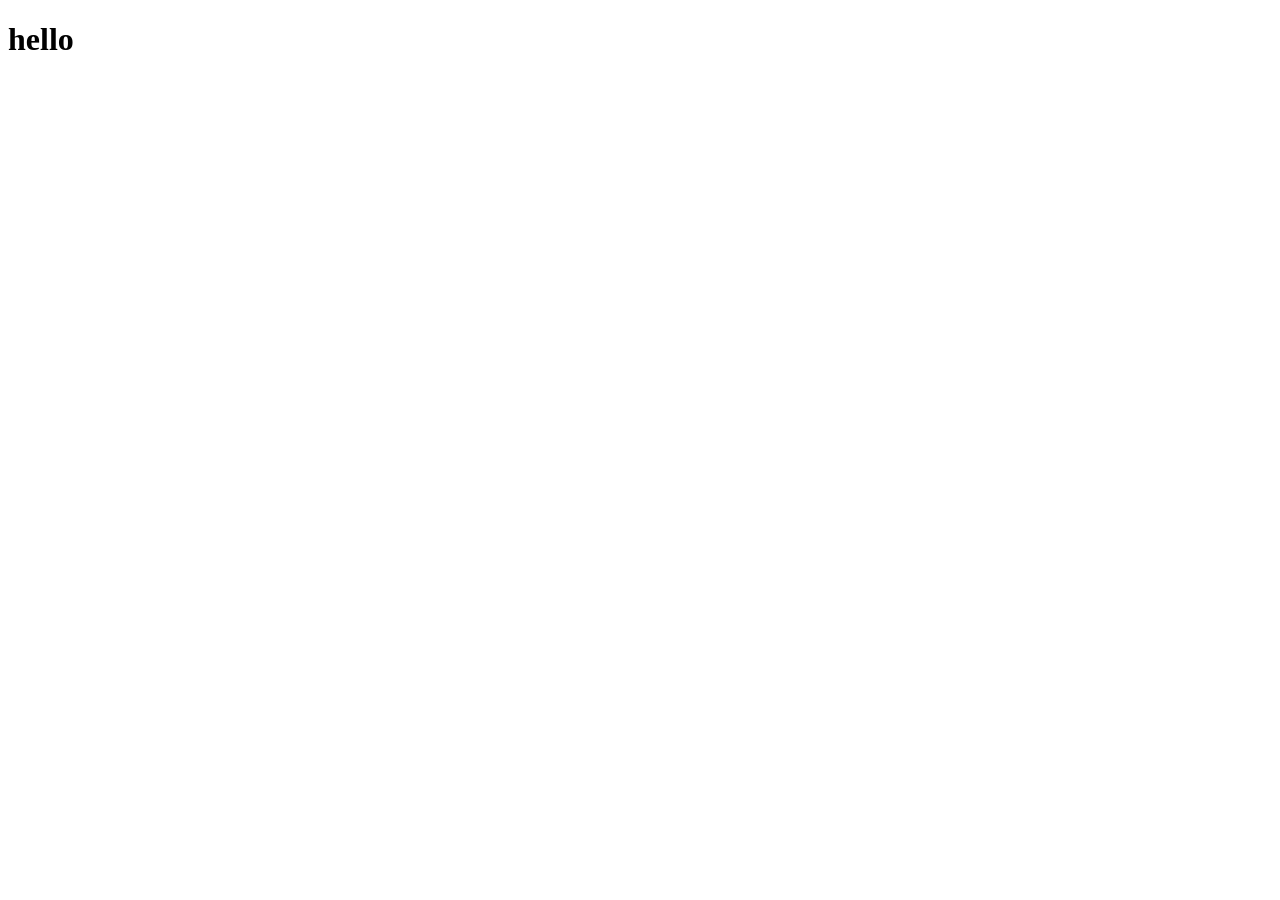
==== index.html @ 579da35a "v1" ====
<!DOCTYPE html>
<html lang="en">
<head>
	<meta charset="UTF-8">
	<meta name="viewport" content="width=device-width, initial-scale=1.0">
	<title>Document</title>
</head>
<body>
	<h1>hello</h1>
</body>
</html>
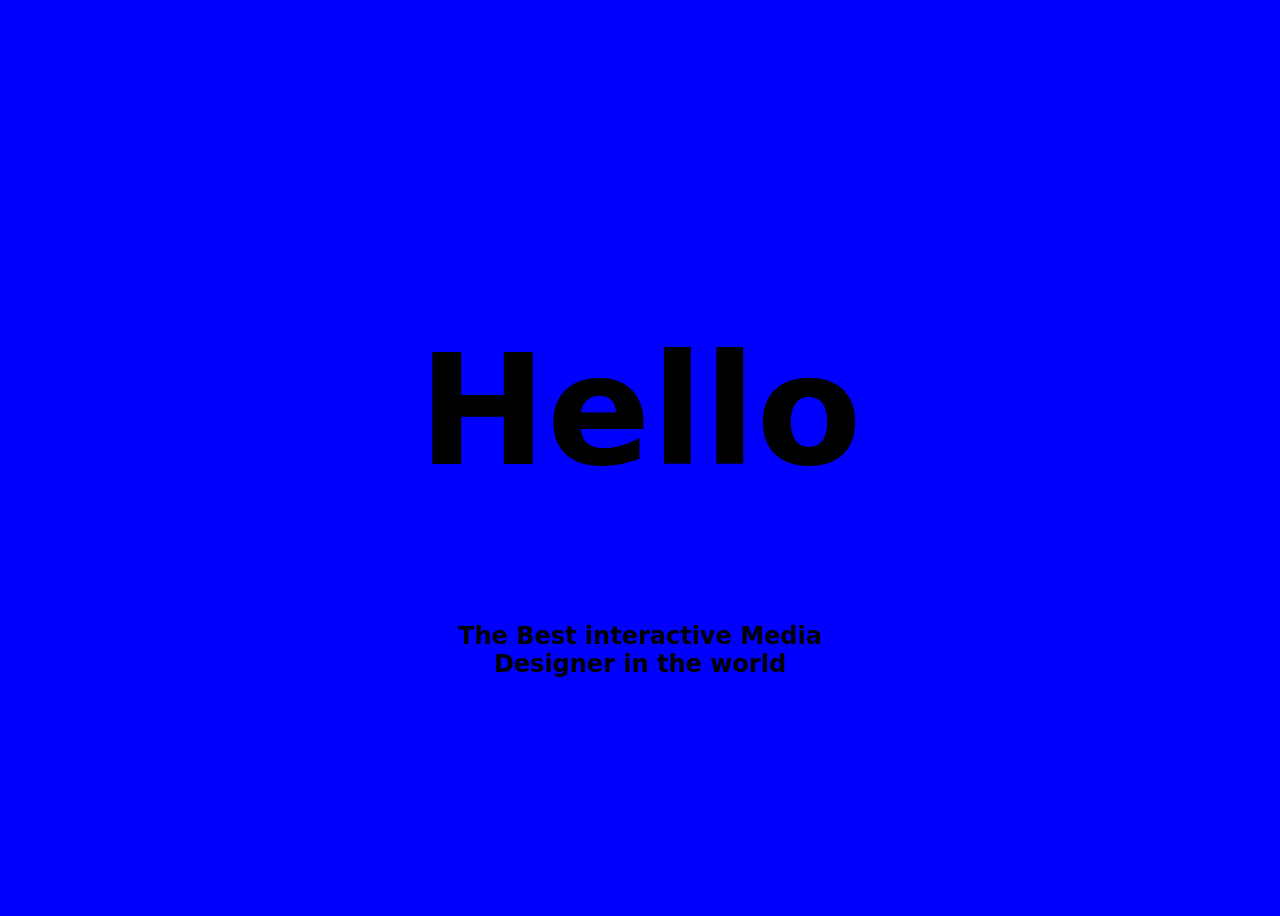
==== commit c99e4005: "v2" ====
--- a/index.html
+++ b/index.html
@@ -4,8 +4,10 @@
 	<meta charset="UTF-8">
 	<meta name="viewport" content="width=device-width, initial-scale=1.0">
 	<title>Document</title>
+	<link rel="stylesheet" href="style.css">
 </head>
 <body>
-	<h1>hello</h1>
+	<h1>Hello</h1>
+	<h2>The Best interactive Media Designer in the world</h2>
 </body>
 </html>
--- a/style.css
+++ b/style.css
@@ -0,0 +1,19 @@
+body{
+	font-family:system-ui, -apple-system, BlinkMacSystemFont, 'Segoe UI', Roboto, Oxygen, Ubuntu, Cantarell, 'Open Sans', 'Helvetica Neue', sans-serif;
+
+	min-height: 100vh;
+	display:flex;
+	justify-content: center;
+	align-items: center;
+	flex-direction: column;
+
+h1{
+	font-size: 12vw;
+}
+h2{
+	text-align: center;
+	max-width: 25ch;
+}
+
+	background-color: blue;
+}
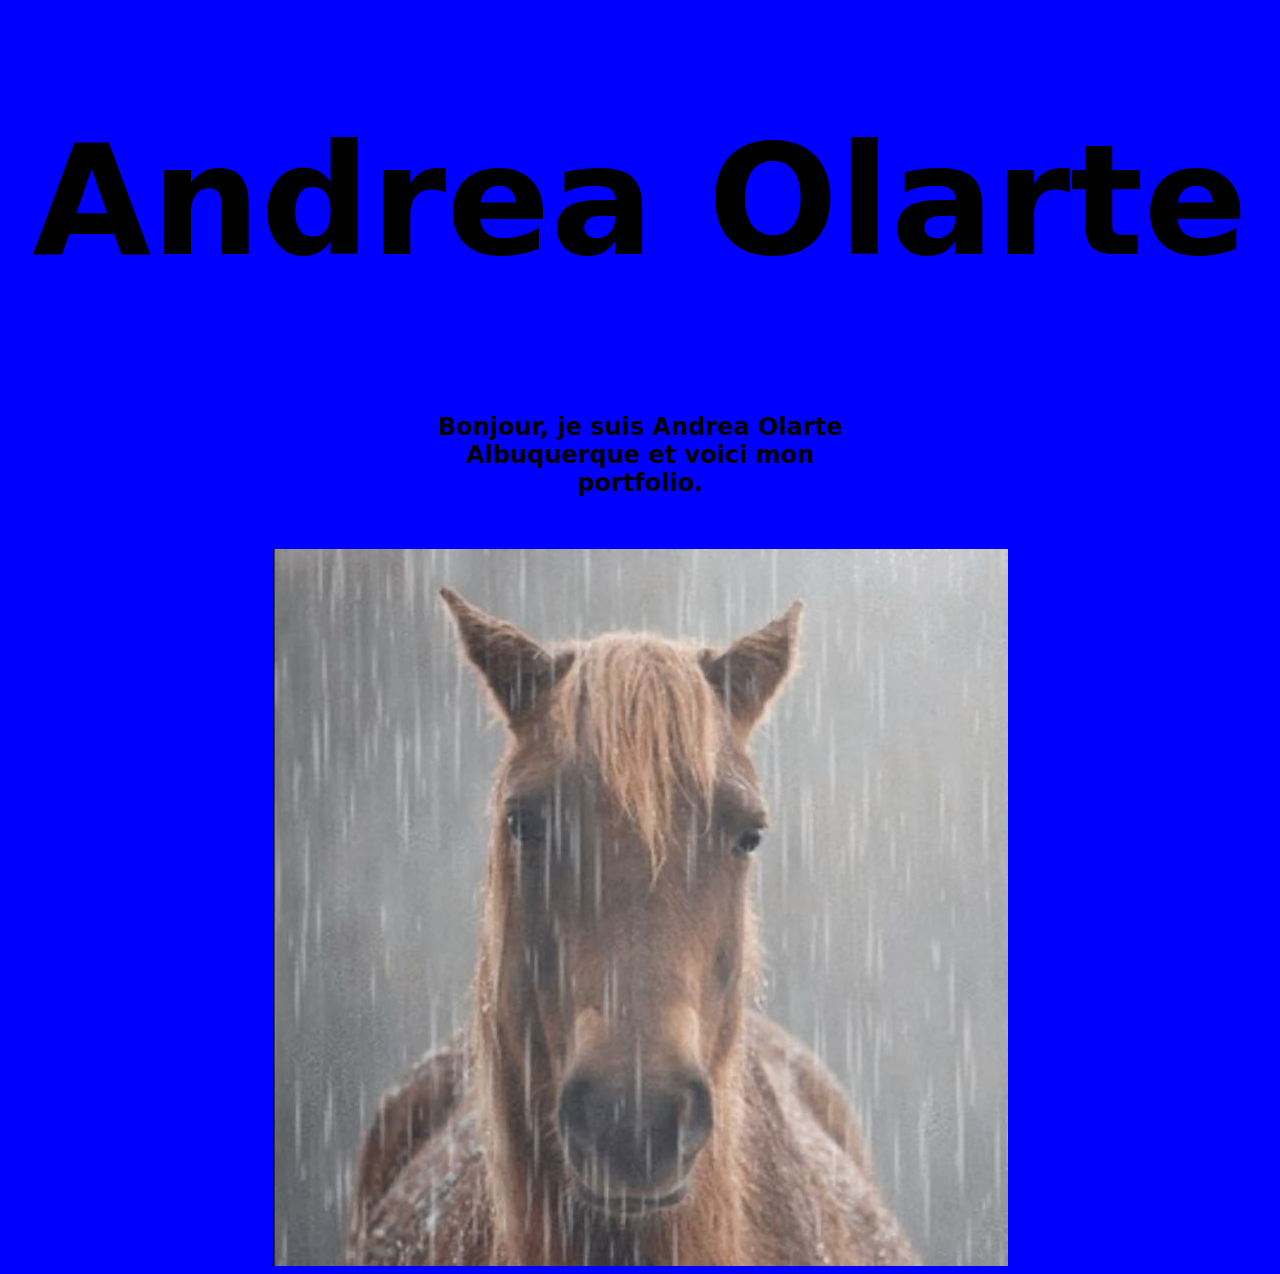
==== commit 2c29af8e: "imp" ====
--- a/index.html
+++ b/index.html
@@ -7,7 +7,12 @@
 	<link rel="stylesheet" href="style.css">
 </head>
 <body>
-	<h1>Hello</h1>
-	<h2>The Best interactive Media Designer in the world</h2>
+	<h1> Andrea Olarte</h1>
+	<h2>Bonjour, je suis Andrea Olarte Albuquerque et voici mon portfolio. </h2>
+
+	<p>
+
+	</p>
+	<img src="probably a really sad horse.jpg" alt="">
 </body>
 </html>
--- a/style.css
+++ b/style.css
@@ -1,9 +1,11 @@
+@import url('https://fonts.googleapis.com/css2?family=Fira+Code:wght@300..700&family=Jacquarda+Bastarda+9&family=Public+Sans:ital,wght@0,100..900;1,100..900&display=swap');
+
 body{
 	font-family:system-ui, -apple-system, BlinkMacSystemFont, 'Segoe UI', Roboto, Oxygen, Ubuntu, Cantarell, 'Open Sans', 'Helvetica Neue', sans-serif;
 
 	min-height: 100vh;
 	display:flex;
-	justify-content: center;
+	
 	align-items: center;
 	flex-direction: column;
 
@@ -15,5 +17,6 @@
 	max-width: 25ch;
 }
 
+
 	background-color: blue;
 }
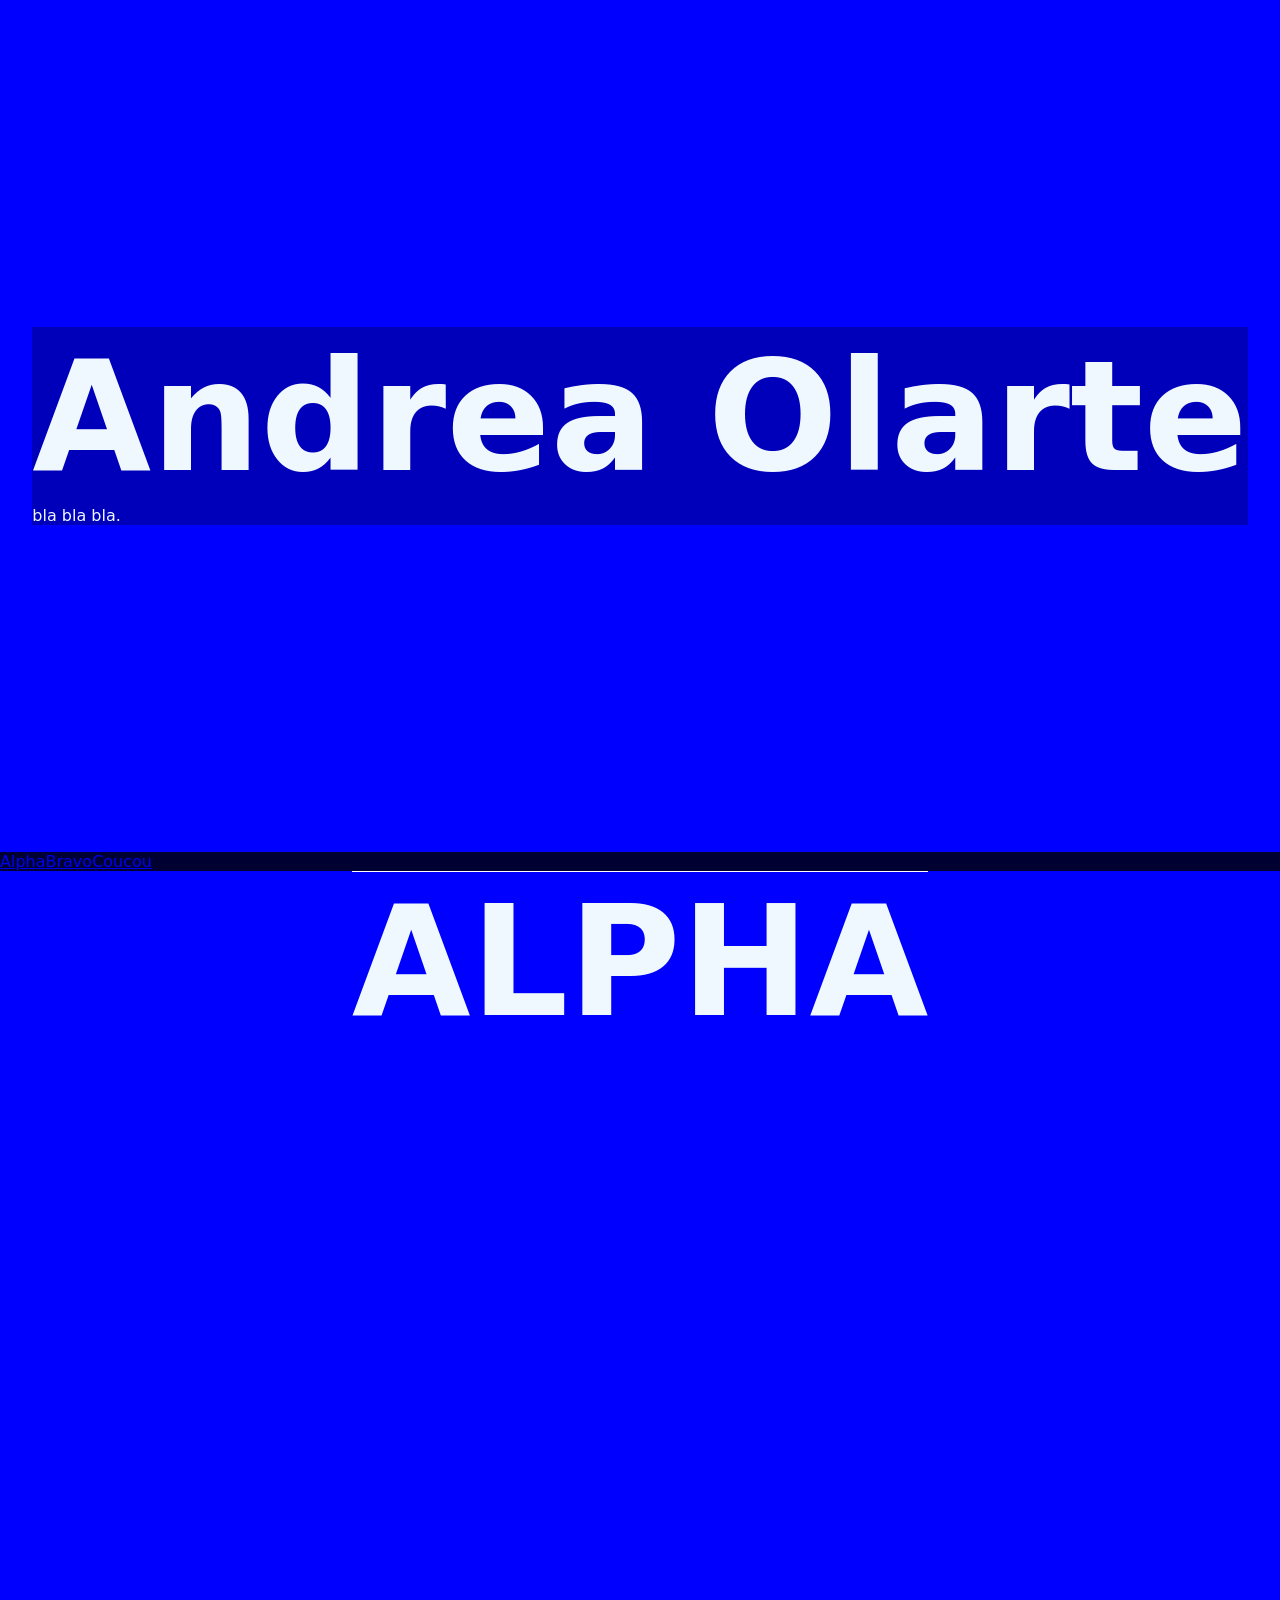
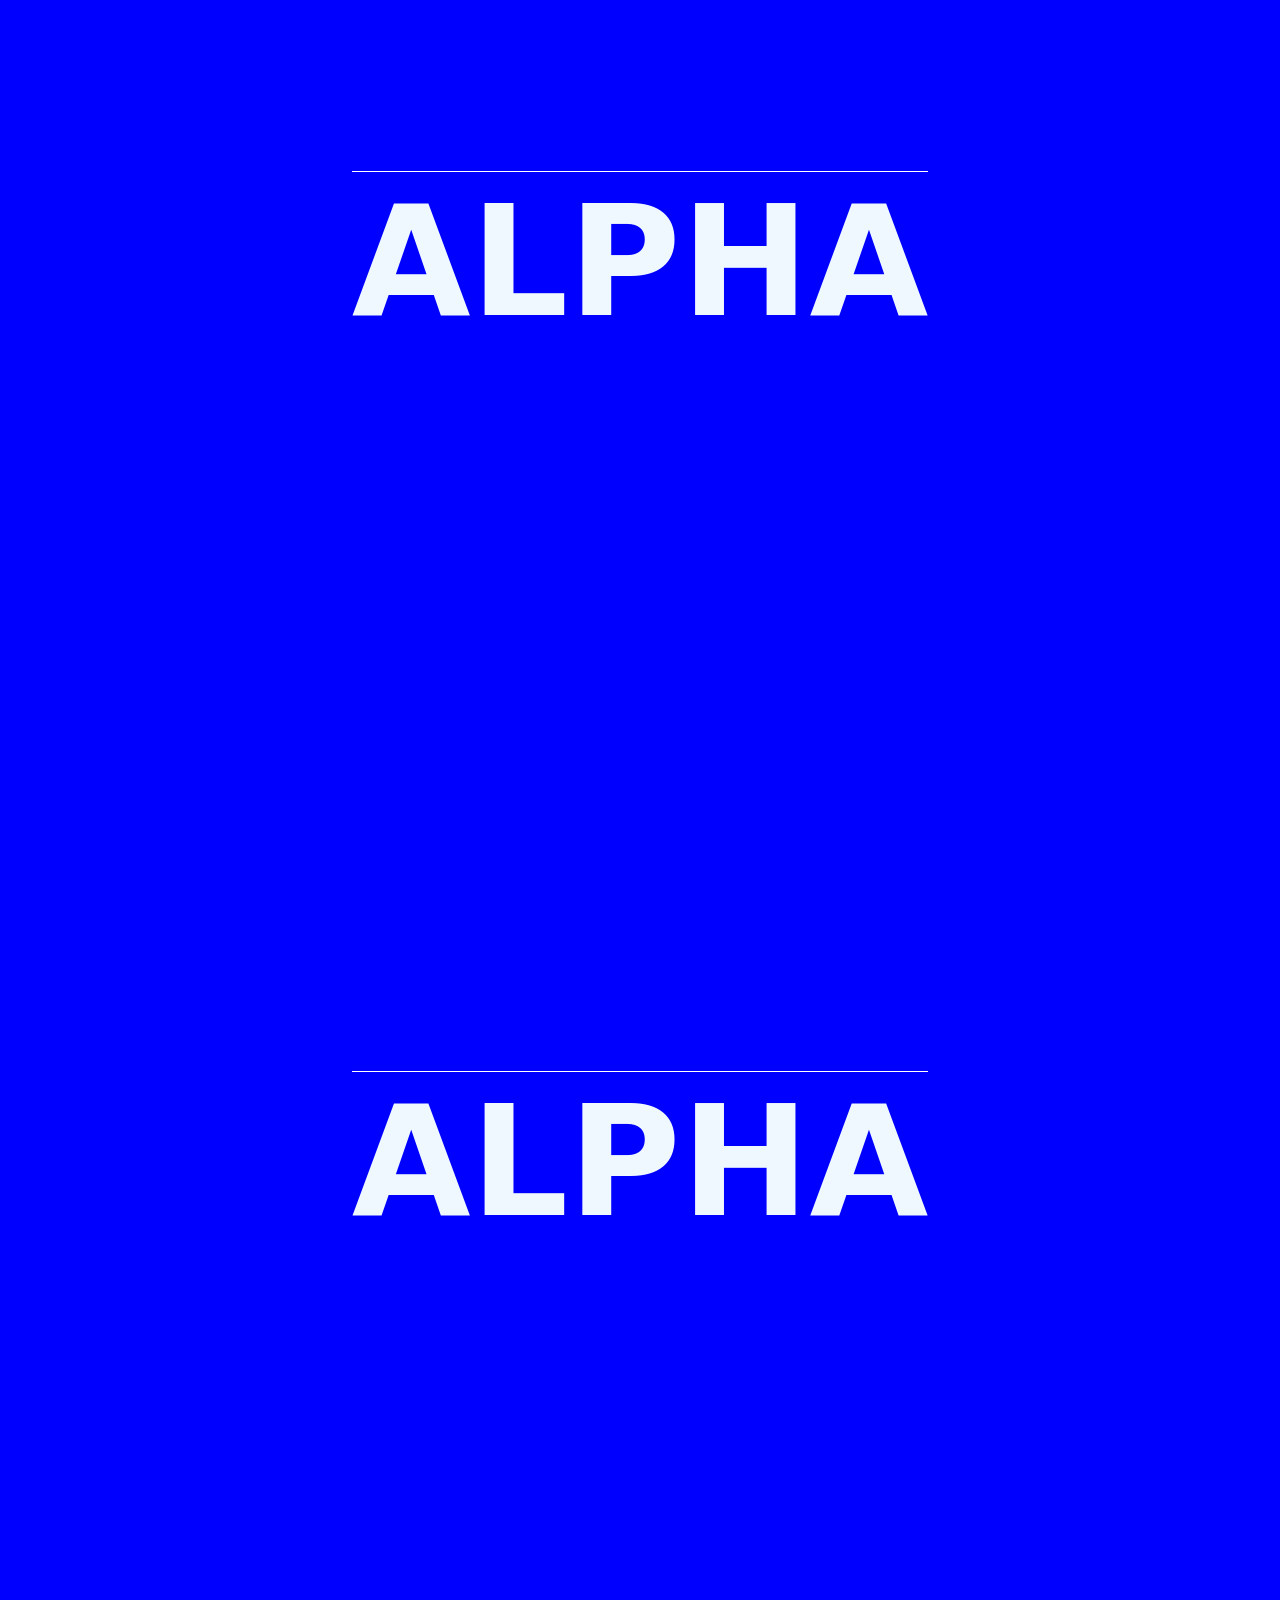
==== commit cf027f0b: "v1" ====
--- a/index.html
+++ b/index.html
@@ -7,12 +7,42 @@
 	<link rel="stylesheet" href="style.css">
 </head>
 <body>
-	<h1> Andrea Olarte</h1>
-	<h2>Bonjour, je suis Andrea Olarte Albuquerque et voici mon portfolio. </h2>
+	<header>
 
-	<p>
+        <div class="hero">
 
-	</p>
-	<img src="probably a really sad horse.jpg" alt="">
+            <div class="image">
+                <!-- <img src="chaton_icon.jpg" alt=""> -->
+				 <video src=""></video>
+            </div><!-- .image -->
+
+            <div class="texte">
+				<h1> Andrea Olarte</h1>
+                <p>bla bla bla.</p>
+            </div><!-- .texte -->
+
+        </div><!-- .hero -->
+		
+	</header>
+
+	<nav>
+		<a href="#Alpha">Alpha</a>
+		<a href="#Bravo">Bravo</a>
+		<a href="#Charlie">Coucou</a>
+
+	</nav>
+
+	<main>
+		<section id="Alpha">
+			<h1>ALPHA</h1>
+		</section>
+
+		<section id="Bravo">
+			<h1>ALPHA</h1>
+		</section>
+		<section id="Charlie">
+			<h1>ALPHA</h1>
+		</section>
+	</main>
 </body>
 </html>
--- a/style.css
+++ b/style.css
@@ -1,6 +1,22 @@
+/*------------------------------*/
+/*------IMPORT------------------*/
+
+@import url("reset.css");
+@import url("utility.css");
+
+/*--------------------------------*
+/*---TYPOGRAPHIE-----------------*/
+
 @import url('https://fonts.googleapis.com/css2?family=Fira+Code:wght@300..700&family=Jacquarda+Bastarda+9&family=Public+Sans:ital,wght@0,100..900;1,100..900&display=swap');
 
+/*--------------------------------*
+/*---COLOR-----------------*/
+
 body{
+	background-color: blue;
+	color: aliceblue;
+	
+	
 	font-family:system-ui, -apple-system, BlinkMacSystemFont, 'Segoe UI', Roboto, Oxygen, Ubuntu, Cantarell, 'Open Sans', 'Helvetica Neue', sans-serif;
 
 	min-height: 100vh;
@@ -8,6 +24,7 @@
 	
 	align-items: center;
 	flex-direction: column;
+}
 
 h1{
 	font-size: 12vw;
@@ -18,5 +35,84 @@
 }
 
 
-	background-color: blue;
-}+
+/*--------------------------------*
+/*---MISE EN PAG-----------------*/
+body{
+	min-height: 100vh;
+	display: flex;
+	justify-content: center;
+	align-items: center;
+	flex-direction: column;
+
+}
+
+.hero{
+	
+	height: calc(100vh - 3rem);
+
+}
+
+header nav{
+	height: 3rem;
+}
+
+
+/* img{ display: none;} */
+
+
+
+/*--------------------------------*
+/*---MODULES-----------------*/
+
+
+
+
+section{
+	border-top: 1px solid white;
+	min-height: 100vh;
+}
+nav{
+	background-color: #003;
+
+	display: flex;
+	width: 100%;
+
+}
+nav a:hover{
+	background-color: #0006;
+}
+
+/* .hero */
+
+.hero {
+    position: relative;
+    width: 100%;
+
+    display: flex;
+    justify-content: center;
+    align-items: center;
+    flex-direction: column;
+}
+
+.hero .image,
+.hero .texte{ }
+
+.hero .image { 
+    position: absolute;
+    top:0;
+    left:0;
+    width: 100%;
+    height: 100%;
+}
+.hero .image img,
+.hero .image video {
+    width: 100%;
+    height: 100%;
+    object-fit: cover;
+}
+
+.hero .texte {
+    background-color: #0004;
+    z-index: 2;
+}
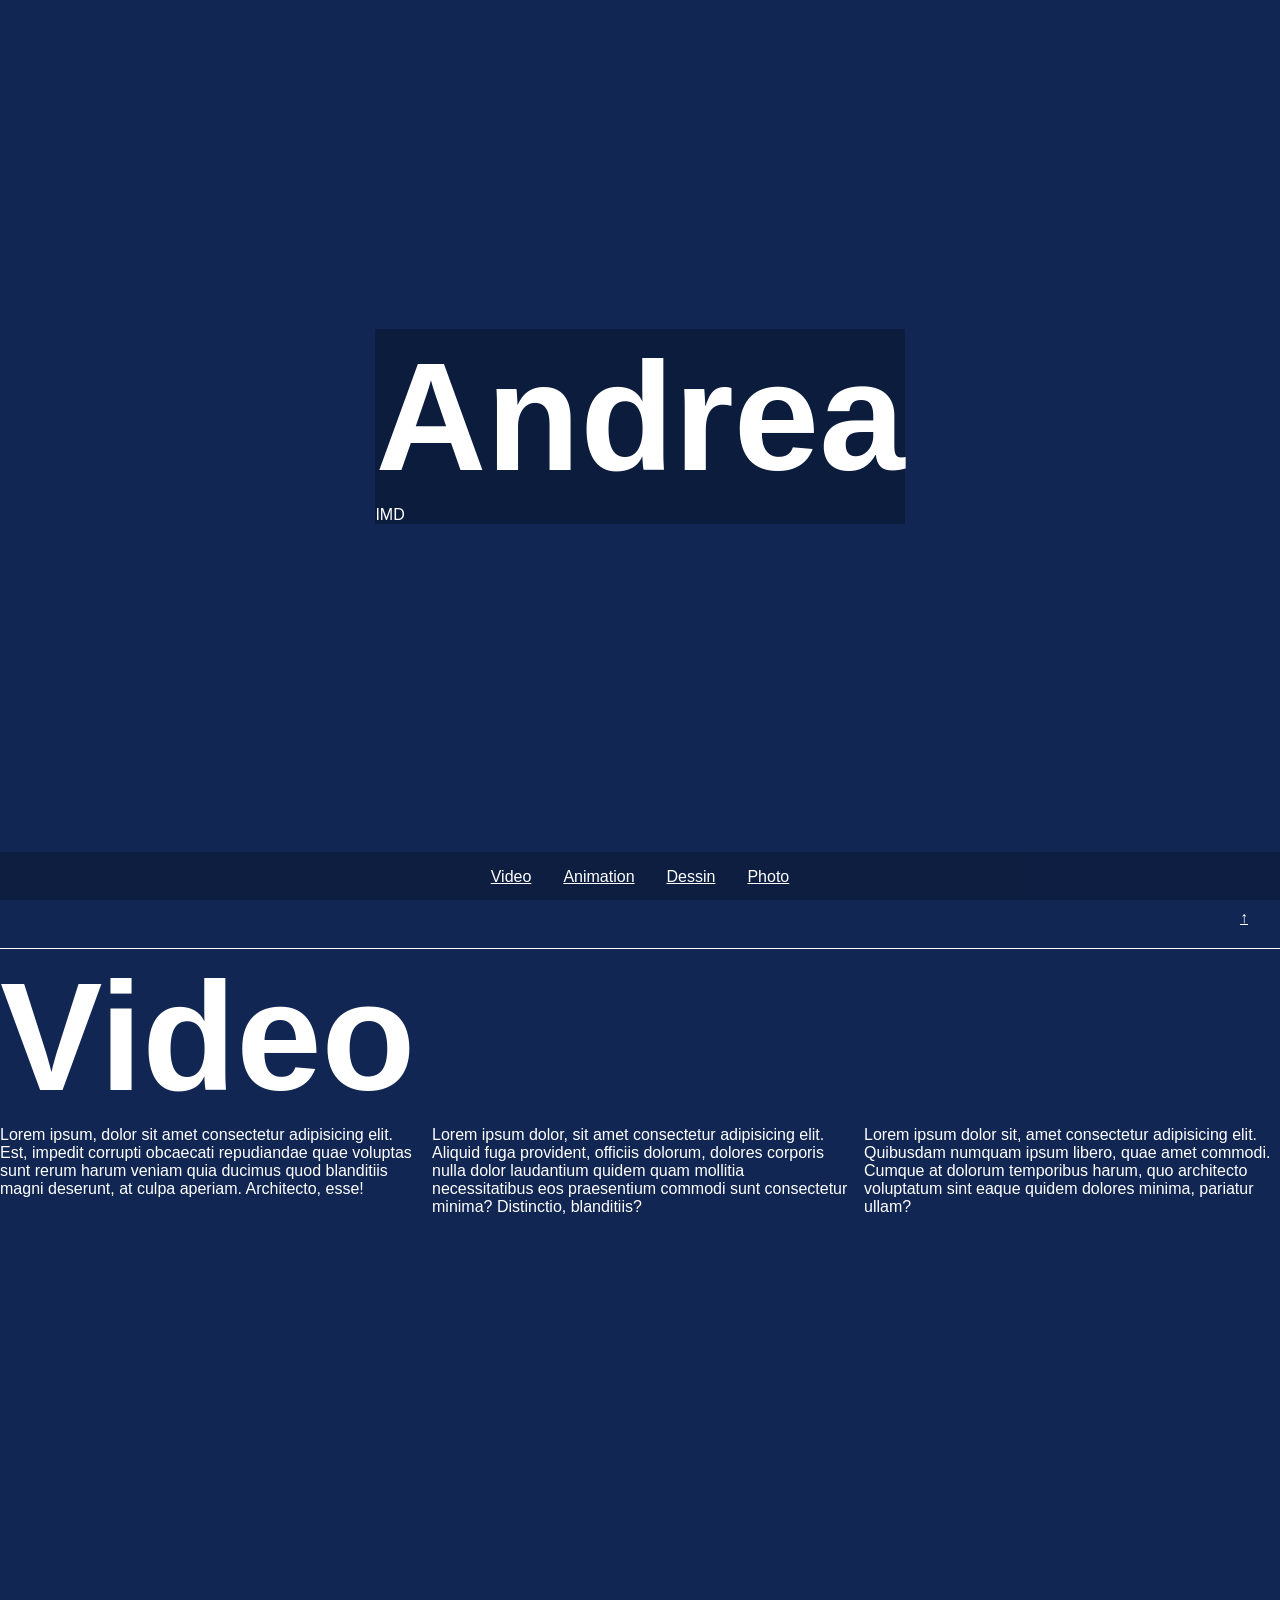
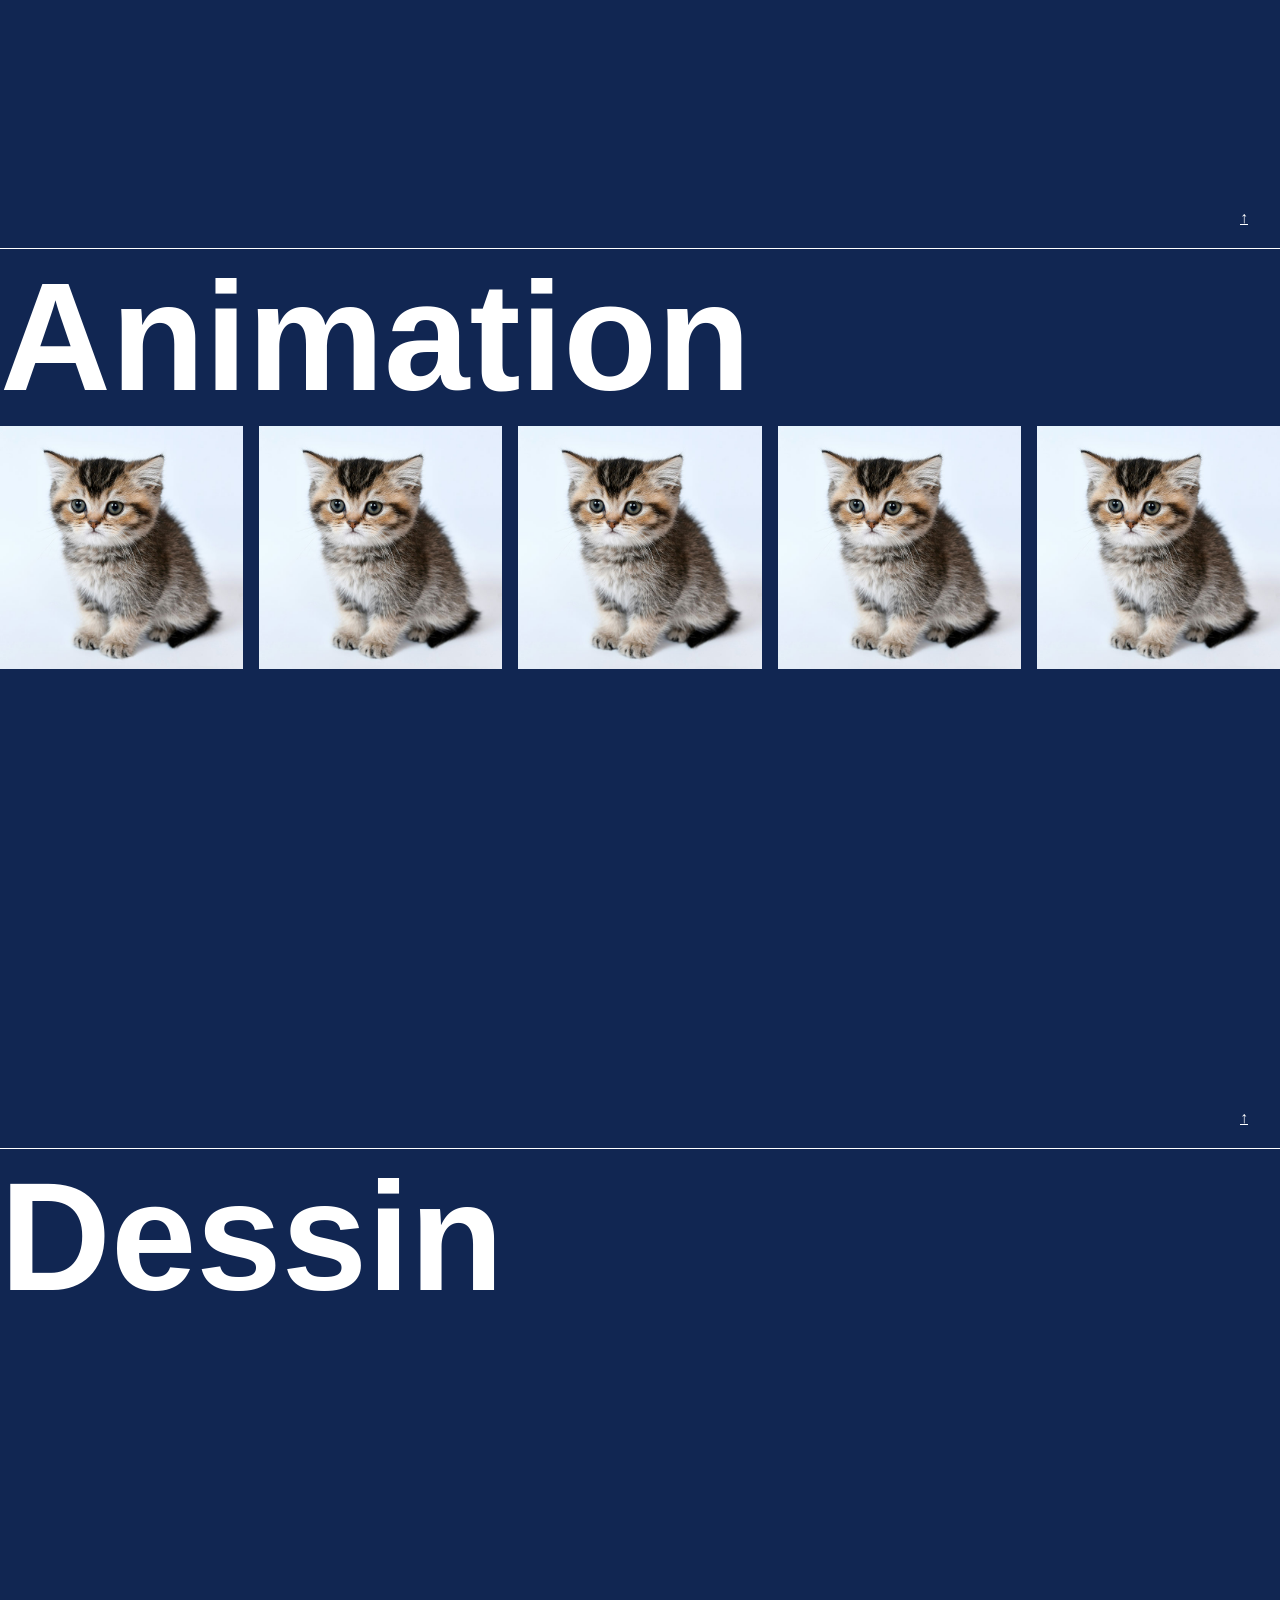
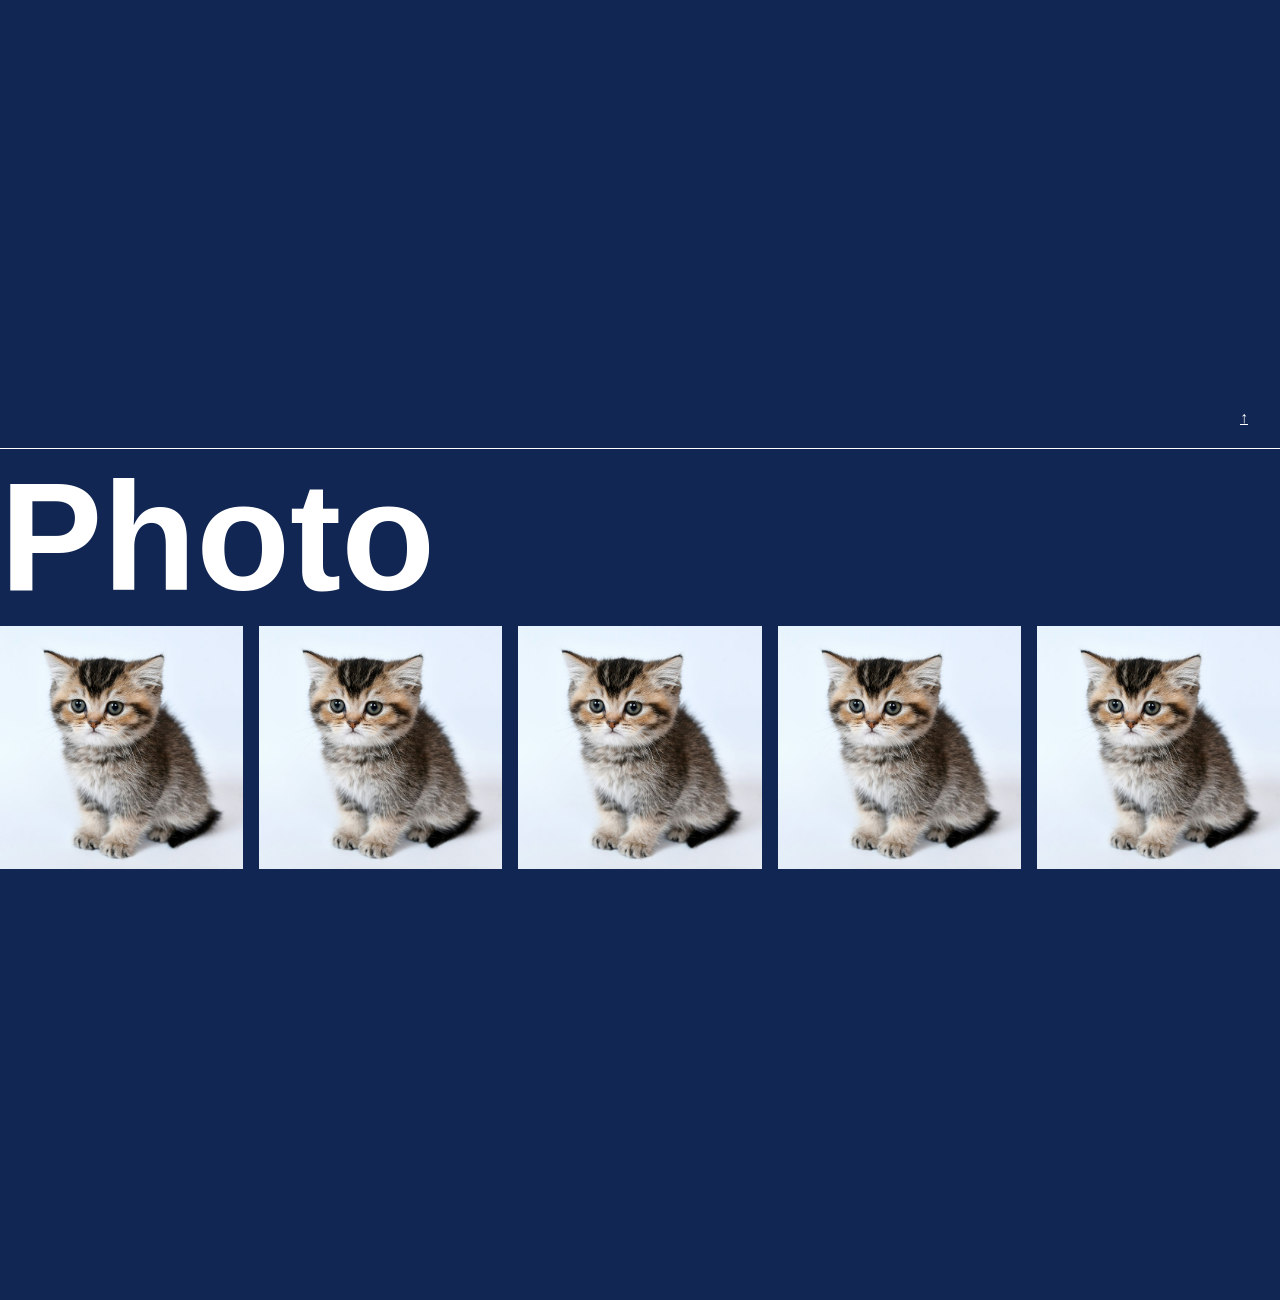
==== commit 20142002: "v2" ====
--- a/index.html
+++ b/index.html
@@ -3,46 +3,123 @@
 <head>
 	<meta charset="UTF-8">
 	<meta name="viewport" content="width=device-width, initial-scale=1.0">
-	<title>Document</title>
+	<title>Andrea</title>
 	<link rel="stylesheet" href="style.css">
 </head>
 <body>
-	<header>
+	
+	<header id="top">
 
-        <div class="hero">
+		<div class="hero">
 
-            <div class="image">
-                <!-- <img src="chaton_icon.jpg" alt=""> -->
-				 <video src=""></video>
-            </div><!-- .image -->
+			<div class="image">
+				<!-- <img src="chaton_icon.jpg" alt=""> -->
+				 <video src="intro.mp4" autoplay muted loop></video>
+			</div><!-- .image -->
 
-            <div class="texte">
-				<h1> Andrea Olarte</h1>
-                <p>bla bla bla.</p>
-            </div><!-- .texte -->
+			<div class="texte">
+				<h1>Andrea</h1>
+				<p>IMD</p>
+			</div><!-- .texte -->
 
-        </div><!-- .hero -->
-		
+		</div><!-- .hero -->
+
 	</header>
 
-	<nav>
-		<a href="#Alpha">Alpha</a>
-		<a href="#Bravo">Bravo</a>
-		<a href="#Charlie">Coucou</a>
-
+	<nav id="navMenu">
+		<a href="#Video" class="navMenu-item">Video</a>
+		<a href="#Animation" class="navMenu-item">Animation</a>
+		<a href="#Dessin" class="navMenu-item">Dessin</a>
+		<a href="#Photo" class="navMenu-item">Photo</a>
 	</nav>
 
 	<main>
-		<section id="Alpha">
-			<h1>ALPHA</h1>
+
+		<section id="Video" class="navItem">
+			<h1>Video
+				<a href="#top" class="topNav">↑</a>
+			</h1>
+			<div class="row">
+				<p>Lorem ipsum, dolor sit amet consectetur adipisicing elit. Est, impedit corrupti obcaecati repudiandae quae voluptas sunt rerum harum veniam quia ducimus quod blanditiis magni deserunt, at culpa aperiam. Architecto, esse!</p>
+				<p>Lorem ipsum dolor, sit amet consectetur adipisicing elit. Aliquid fuga provident, officiis dolorum, dolores corporis nulla dolor laudantium quidem quam mollitia necessitatibus eos praesentium commodi sunt consectetur minima? Distinctio, blanditiis?</p>
+				<p>Lorem ipsum dolor sit, amet consectetur adipisicing elit. Quibusdam numquam ipsum libero, quae amet commodi. Cumque at dolorum temporibus harum, quo architecto voluptatum sint eaque quidem dolores minima, pariatur ullam?</p>
+			</div>
 		</section>
 
-		<section id="Bravo">
-			<h1>ALPHA</h1>
+		<section id="Animation" class="navItem">
+			<h1>Animation
+				<a href="#top" class="topNav">↑</a>
+			</h1>
+
+			<div class="gallery">
+
+				<div><a href="chaton_big.jpg" data-lightbox="bravo"><img src="chaton_icon.jpg" alt=""></a></div>
+				<div><a href="chaton_big.jpg" data-lightbox="bravo"><img src="chaton_icon.jpg" alt=""></a></div>
+				<div><a href="chaton_big.jpg" data-lightbox="bravo"><img src="chaton_icon.jpg" alt=""></a></div>
+				<div><a href="chaton_big.jpg" data-lightbox="bravo"><img src="chaton_icon.jpg" alt=""></a></div>
+				<div><a href="chaton_big.jpg" data-lightbox="bravo"><img src="chaton_icon.jpg" alt=""></a></div>
+				
+			</div><!-- /.gallery -->
+ 
 		</section>
-		<section id="Charlie">
-			<h1>ALPHA</h1>
+
+		<section id="Dessin" class="navItem">
+			<h1>Dessin
+				<a href="#top" class="topNav">↑</a>
+			</h1>
 		</section>
+
+		<section id="Photo" class="navItem">
+			<h1>Photo
+				<a href="#top" class="topNav">↑</a>
+			</h1>
+
+			<div class="gallery">
+
+				<div><a href="chaton_big.jpg" data-lightbox="bravo"><img src="chaton_icon.jpg" alt=""></a></div>
+				<div><a href="chaton_big.jpg" data-lightbox="bravo"><img src="chaton_icon.jpg" alt=""></a></div>
+				<div><a href="chaton_big.jpg" data-lightbox="bravo"><img src="chaton_icon.jpg" alt=""></a></div>
+				<div><a href="chaton_big.jpg" data-lightbox="bravo"><img src="chaton_icon.jpg" alt=""></a></div>
+				<div><a href="chaton_big.jpg" data-lightbox="bravo"><img src="chaton_icon.jpg" alt=""></a></div>
+				
+			</div><!-- /.gallery -->
+
+			
+		</section>
+ 
 	</main>
+
+	<script>
+		//https://www.geeksforgeeks.org/javascript/scrollspy-using-html-css-and-javascript/
+		//https://github.com/kristijan-pajtasev/SimpleScrollSpy/blob/master/scrollspy.js
+
+
+		document.addEventListener('DOMContentLoaded', function () {
+			const navbarLinks = document.querySelectorAll('.navMenu-item'); // ← ← ← <a class="navMenu-item"
+			const sections = document.querySelectorAll('.navItem'); // ← ← ← <section class="navItem"
+			const scrollSpyOffset = 300; // scroll offset until 'active'
+
+			window.addEventListener('scroll', function () {
+				const currentPos = window.scrollY;
+
+				sections.forEach(function (section) {
+					const sectionTop = section.offsetTop;
+					const sectionHeight = section.offsetHeight;
+					const sectionId = section.getAttribute('id');
+
+					if (currentPos - scrollSpyOffset >= sectionTop && currentPos < sectionTop + sectionHeight) {
+						navbarLinks.forEach(function (navbarLink) {
+							navbarLink.classList.remove('active');
+						});	
+						//	nav id="#navMenu" ↓ ↓ ↓
+						document.querySelector('#navMenu a[href="#' + sectionId + '"]').classList.add('active');
+					}
+				});
+			});
+		});
+	</script>
+<link href="lightbox/css/lightbox.css" rel="stylesheet" />
+<script src="lightbox/js/lightbox-plus-jquery.js"></script>
+
 </body>
 </html>
--- a/style.css
+++ b/style.css
@@ -1,32 +1,18 @@
-/*------------------------------*/
-/*------IMPORT------------------*/
-
+ /* - - - - - - - - - - - - - - - - - - - - - - - - */
+/* - - IMPORT - - - - - - - - - - - - - - - - - -  */
 @import url("reset.css");
 @import url("utility.css");
 
-/*--------------------------------*
-/*---TYPOGRAPHIE-----------------*/
 
-@import url('https://fonts.googleapis.com/css2?family=Fira+Code:wght@300..700&family=Jacquarda+Bastarda+9&family=Public+Sans:ital,wght@0,100..900;1,100..900&display=swap');
 
-/*--------------------------------*
-/*---COLOR-----------------*/
 
-body{
-	background-color: blue;
-	color: aliceblue;
-	
-	
-	font-family:system-ui, -apple-system, BlinkMacSystemFont, 'Segoe UI', Roboto, Oxygen, Ubuntu, Cantarell, 'Open Sans', 'Helvetica Neue', sans-serif;
+ /* - - - - - - - - - - - - - - - - - - - - - - - - */
+/* - - TYPOGRAPHIE - - - - - - - - - - - - - - - - */
+@import url('https://fonts.googleapis.com/css2?family=Public+Sans:ital,wght@0,100..900;1,100..900&display=swap');
 
-	min-height: 100vh;
-	display:flex;
-	
-	align-items: center;
-	flex-direction: column;
-}
+html{ font-family: "Public Sans", sans-serif; }
 
-h1{
+h1{ 
 	font-size: 12vw;
 }
 h2{
@@ -36,83 +22,131 @@
 
 
 
-/*--------------------------------*
-/*---MISE EN PAG-----------------*/
-body{
-	min-height: 100vh;
-	display: flex;
-	justify-content: center;
-	align-items: center;
-	flex-direction: column;
 
+ /* - - - - - - - - - - - - - - - - - - - - - - - - */
+/* - - COLOR - - - - - - - - - - - - - - - - - - - */
+body { 
+	background-color: rgb(17, 38, 82);
+	color: #FFF;
 }
-
-.hero{
-	
-	height: calc(100vh - 3rem);
-
-}
-
-header nav{
-	height: 3rem;
-}
-
-
-/* img{ display: none;} */
+a { color: inherit;}
 
 
 
-/*--------------------------------*
-/*---MODULES-----------------*/
+
+ /* - - - - - - - - - - - - - - - - - - - - - - - - */
+/* - - UI/UX - - - - - - - - - - - - - - - - - - - */
+html {
+	scroll-behavior: smooth;
+}
+
+*:has(.topNav){ position: relative; }
+a.topNav{
+	font-size: 1rem;
+	position: absolute;
+	right: 2rem;
+	top: -2.5rem;
+	z-index: 99;
+}
+/* section{ padding-top: 3rem; } */
+
+nav {
+	position: sticky;
+	top: 0;
+	z-index: 99;
+}
+
+.active { background-color: #0009; }
+
+
+
+
+ /* - - - - - - - - - - - - - - - - - - - - - - - - */
+/* - - MISE EN PAGE - - - - - - - - - - - - - - -  */
+
+
+header .hero { 
+	height: calc(100vh - 3rem);
+}
+
+nav { 
+	height: 3rem;
+	justify-content: center;
+}
+
 
 
 
 
 section{
+	padding-top: 3rem;
+	min-height: 100vh;
+	position: relative;
+}
+section:before{
+	display: block;
+	content: "";
 	border-top: 1px solid white;
-	min-height: 100vh;
 }
+
+
+
+
+ /* - - - - - - - - - - - - - - - - - - - - - - - - */
+/* - - MODULES - - - - - - - - - - - - - - - - - - */
+
 nav{
-	background-color: #003;
-
+	background-color: #0003;
 	display: flex;
 	width: 100%;
+}
+nav a {
+	padding: 1rem;
+}
 
-}
 nav a:hover{
 	background-color: #0006;
 }
 
+
 /* .hero */
 
 .hero {
-    position: relative;
-    width: 100%;
+	position: relative;
 
-    display: flex;
-    justify-content: center;
-    align-items: center;
-    flex-direction: column;
+	display: flex;
+	justify-content: center;
+	align-items: center;
+	flex-direction: column;
 }
 
 .hero .image,
 .hero .texte{ }
 
 .hero .image { 
-    position: absolute;
-    top:0;
-    left:0;
-    width: 100%;
-    height: 100%;
+	position: absolute;
+	top:0;
+	left:0;
+	width: 100%;
+	height: 100%;
 }
 .hero .image img,
 .hero .image video {
-    width: 100%;
-    height: 100%;
-    object-fit: cover;
+	width: 100%;
+	height: 100%;
+	object-fit: cover;
 }
 
 .hero .texte {
-    background-color: #0004;
-    z-index: 2;
+	background-color: #0004;
+	z-index: 2;
 }
+
+
+/* Gallery */
+.gallery {
+	display: grid;
+	gap: 1rem;
+	grid-template-columns: repeat( auto-fill, minmax(min(15rem, 100%), 1fr) );
+	grid-auto-rows: 1fr;
+}
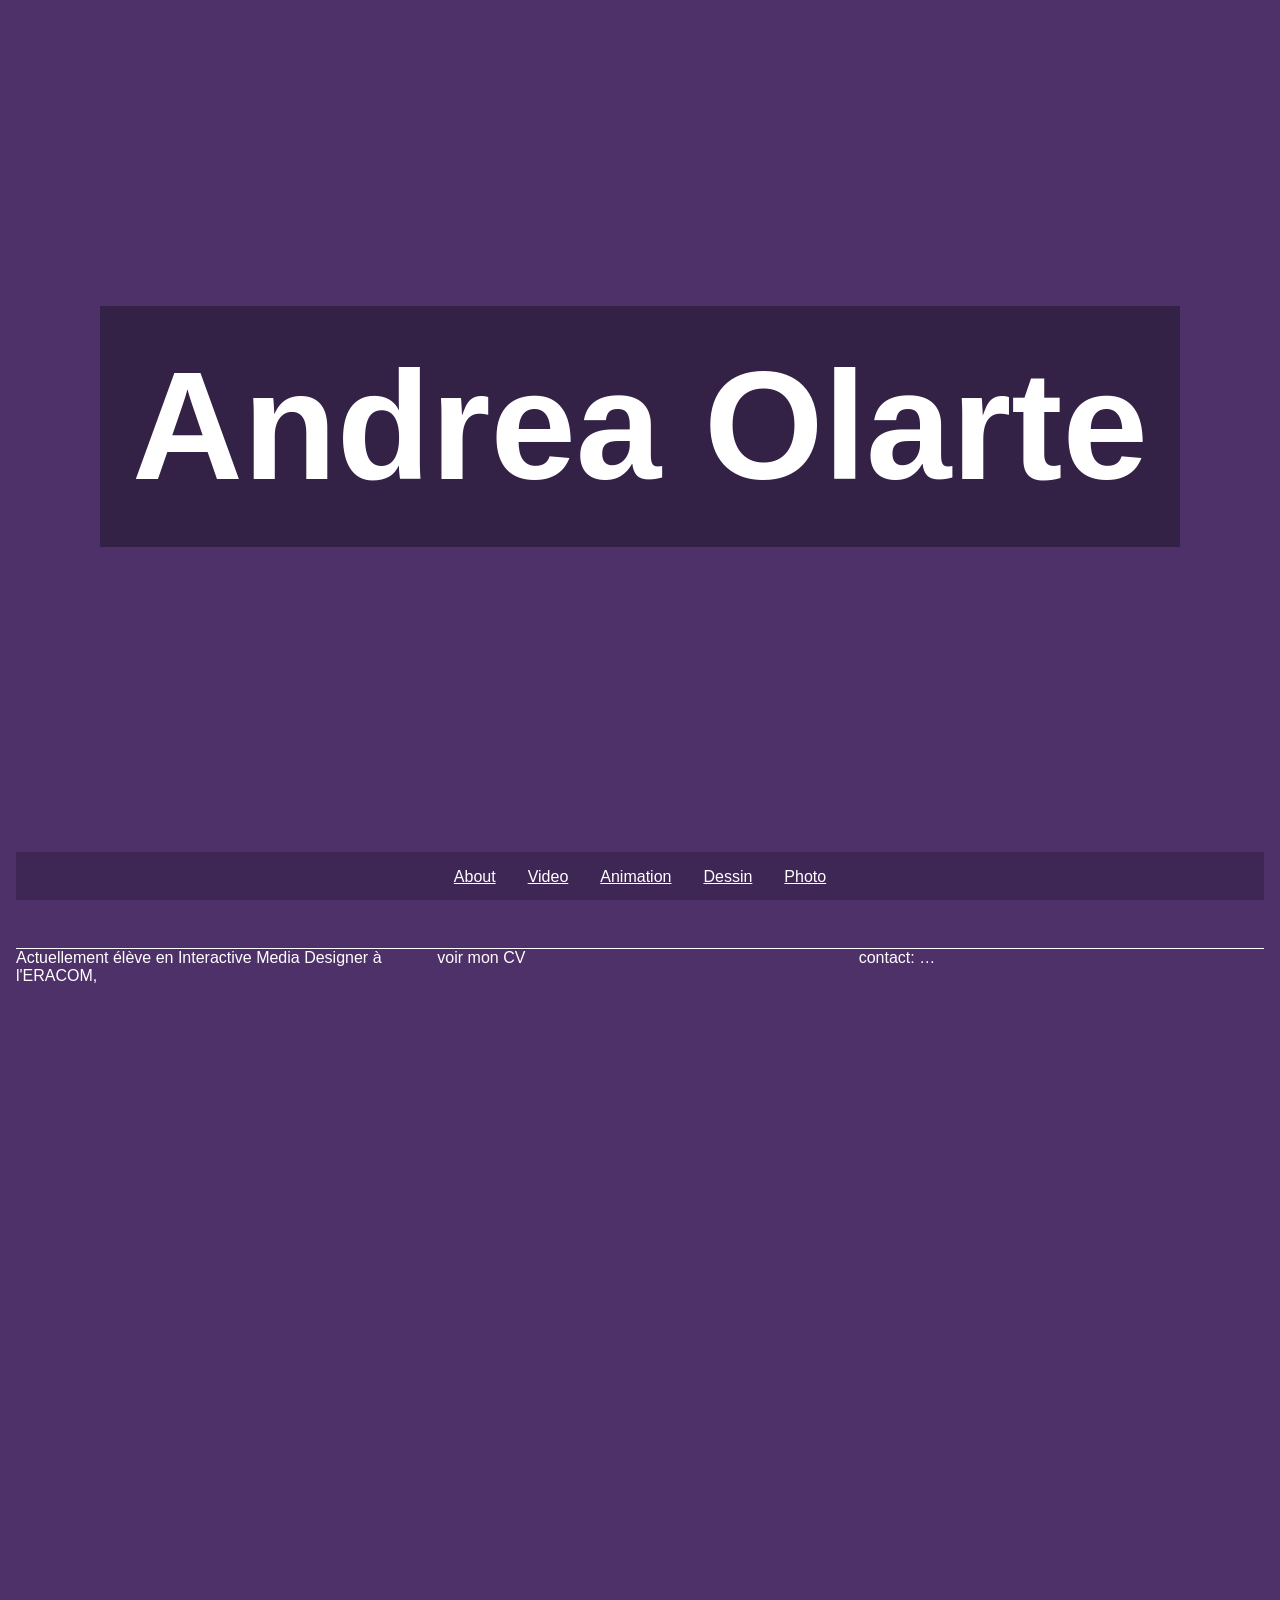
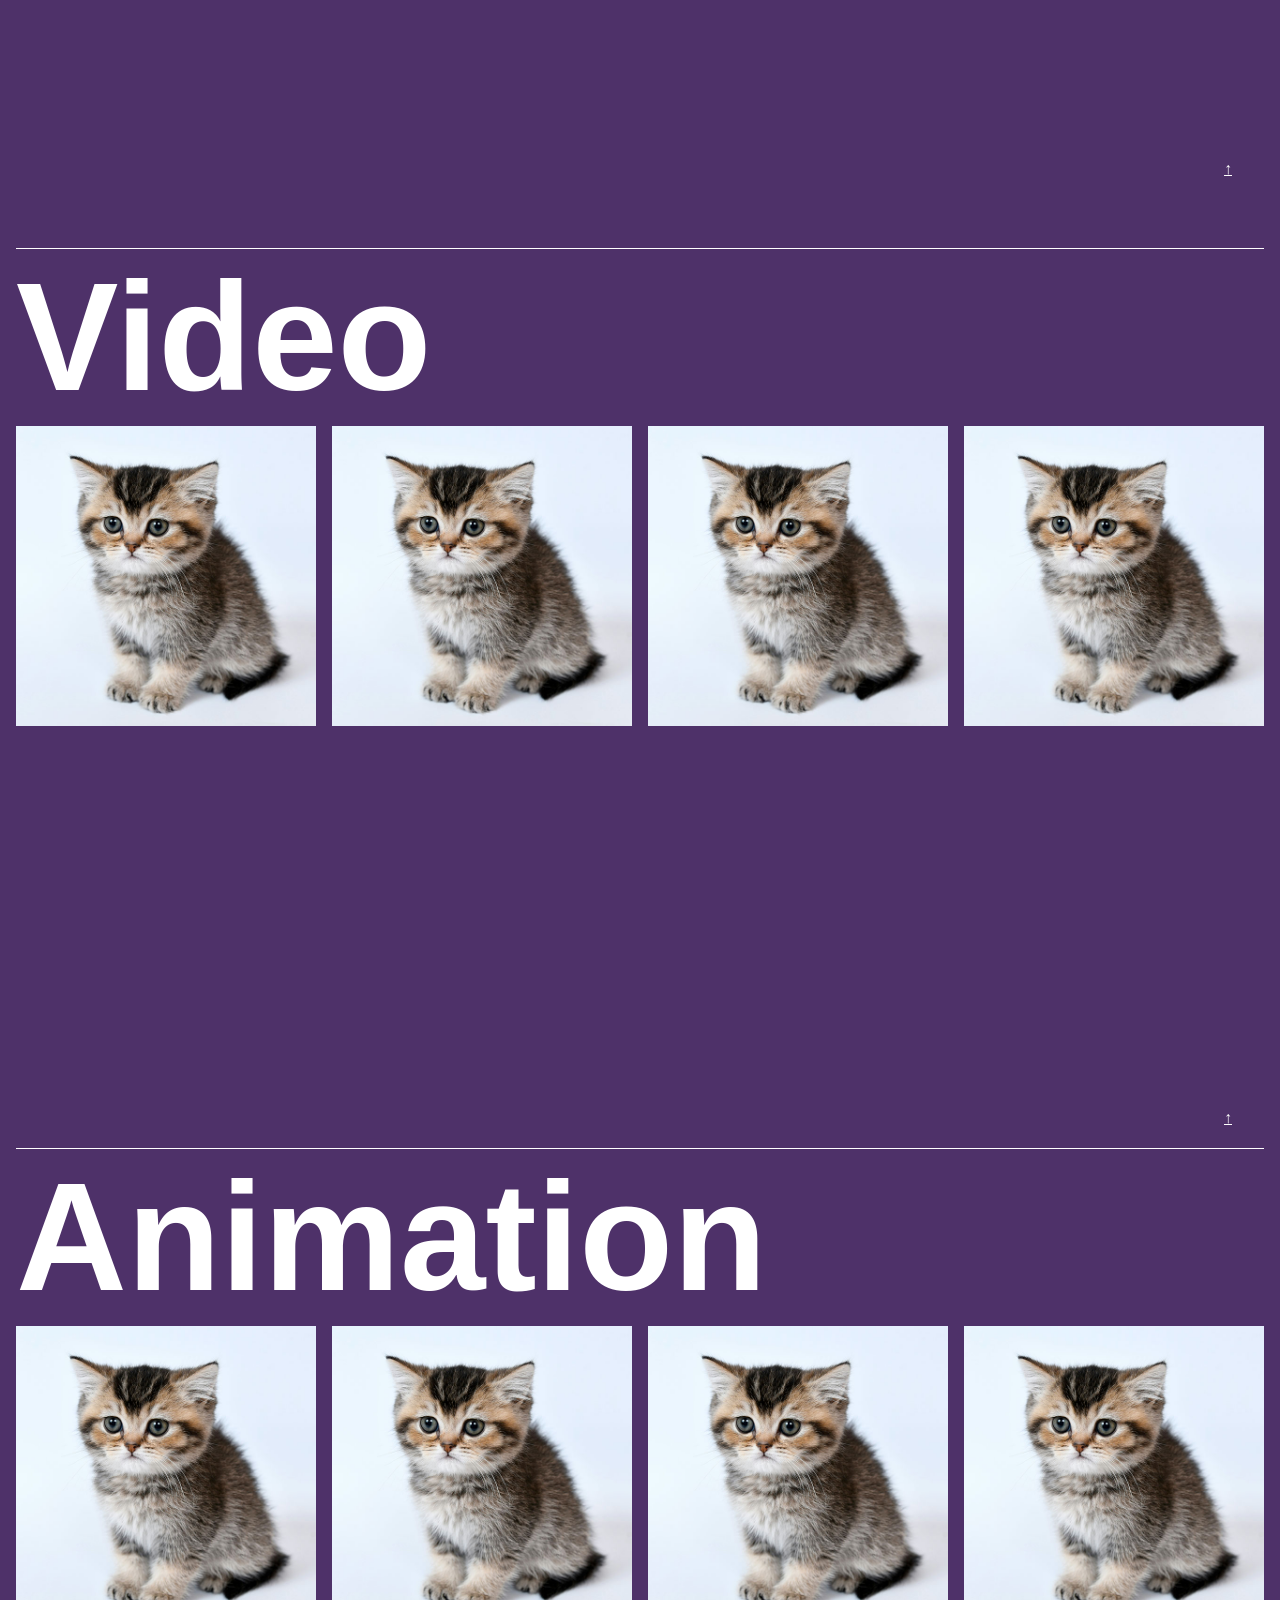
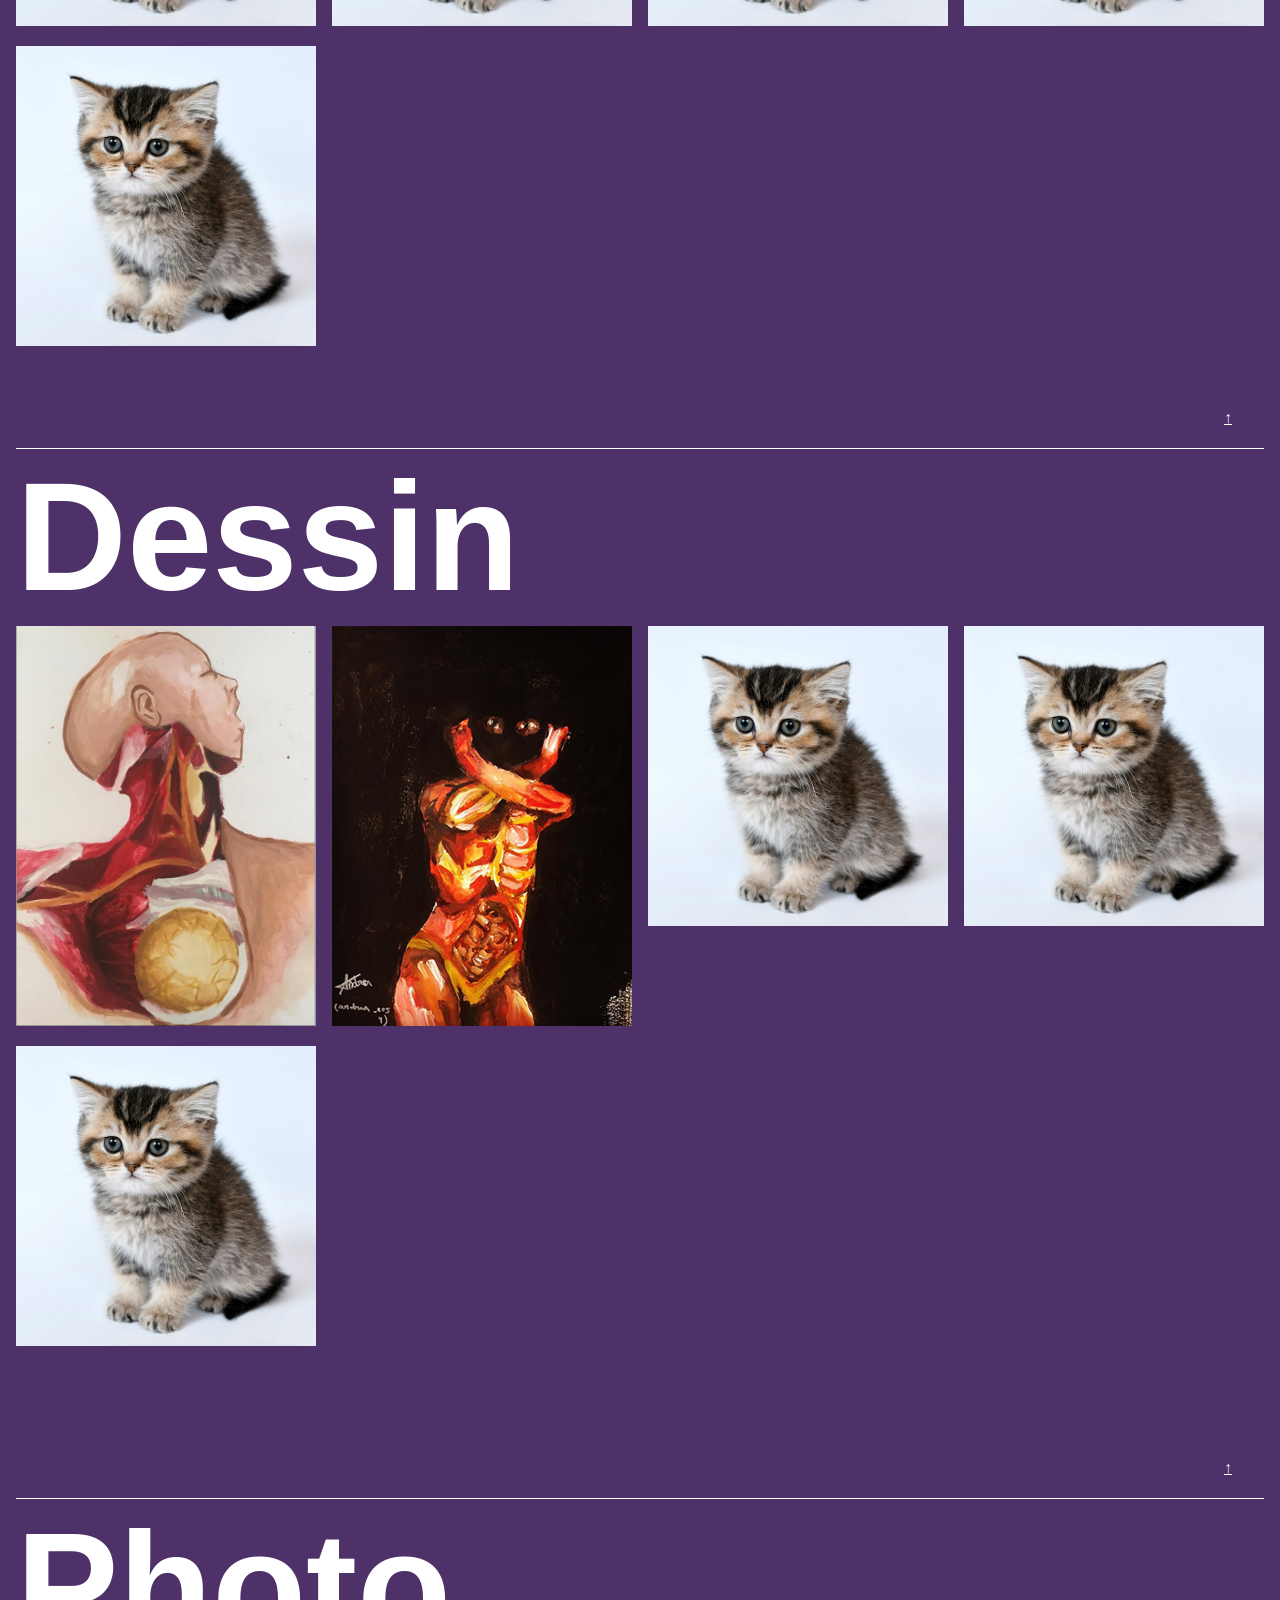
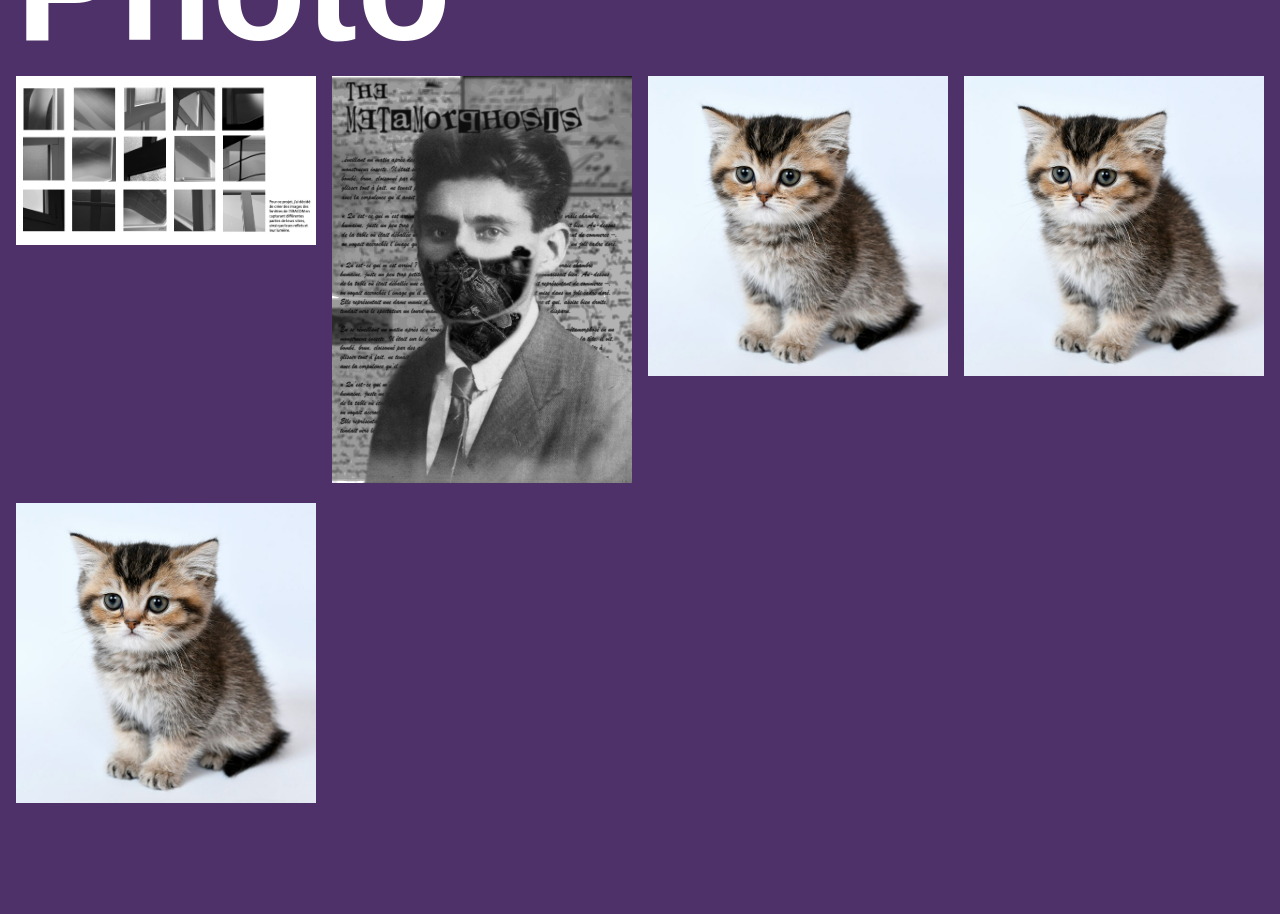
==== commit cd41d1ad: "version 2 chaton" ====
--- a/index.html
+++ b/index.html
@@ -18,32 +18,50 @@
 			</div><!-- .image -->
 
 			<div class="texte">
-				<h1>Andrea</h1>
-				<p>IMD</p>
+				<h1>Andrea Olarte </h1>
+				<p></p>
+				
+				
 			</div><!-- .texte -->
 
 		</div><!-- .hero -->
-
+       
+		</div>
+		
 	</header>
 
 	<nav id="navMenu">
+		<a href="#About" class="navMenu-item">About</a>
 		<a href="#Video" class="navMenu-item">Video</a>
 		<a href="#Animation" class="navMenu-item">Animation</a>
 		<a href="#Dessin" class="navMenu-item">Dessin</a>
 		<a href="#Photo" class="navMenu-item">Photo</a>
 	</nav>
 
+
 	<main>
 
+		<section id="About">
+			<div class="row">
+				<p>Actuellement élève en Interactive Media Designer à l'ERACOM, </p>
+				<p>voir mon CV</p>
+				<p>contact: …</p>
+			</div>
+		</section>
+
 		<section id="Video" class="navItem">
-			<h1>Video
-				<a href="#top" class="topNav">↑</a>
-			</h1>
-			<div class="row">
-				<p>Lorem ipsum, dolor sit amet consectetur adipisicing elit. Est, impedit corrupti obcaecati repudiandae quae voluptas sunt rerum harum veniam quia ducimus quod blanditiis magni deserunt, at culpa aperiam. Architecto, esse!</p>
-				<p>Lorem ipsum dolor, sit amet consectetur adipisicing elit. Aliquid fuga provident, officiis dolorum, dolores corporis nulla dolor laudantium quidem quam mollitia necessitatibus eos praesentium commodi sunt consectetur minima? Distinctio, blanditiis?</p>
-				<p>Lorem ipsum dolor sit, amet consectetur adipisicing elit. Quibusdam numquam ipsum libero, quae amet commodi. Cumque at dolorum temporibus harum, quo architecto voluptatum sint eaque quidem dolores minima, pariatur ullam?</p>
-			</div>
+			<h1>Video</h1>
+				
+			<a href="#top" class="topNav">↑</a>
+				
+			<div class="gallery">
+				<div><a href="chaton_big.jpg" data-lightbox="bravo"><img src="chaton_icon.jpg" alt=""></a></div>
+				<div><a href="chaton_big.jpg" data-lightbox="bravo"><img src="chaton_icon.jpg" alt=""></a></div>
+				<div><a href="chaton_big.jpg" data-lightbox="bravo"><img src="chaton_icon.jpg" alt=""></a></div>
+				<div><a href="chaton_big.jpg" data-lightbox="bravo"><img src="chaton_icon.jpg" alt=""></a></div>
+			</div><!-- /.gallery -->
+			
+			
 		</section>
 
 		<section id="Animation" class="navItem">
@@ -64,9 +82,36 @@
 		</section>
 
 		<section id="Dessin" class="navItem">
-			<h1>Dessin
+
+			<h1>
+				Dessin
 				<a href="#top" class="topNav">↑</a>
 			</h1>
+
+			<div class="gallery">
+
+				<div>
+					<a href="page_PersonneDessin.html">
+						<img src="corp_ich.jpg" alt="">
+					</a>
+				</div>
+				
+				<div>
+					<a href="yeux_big.jpg" data-lightbox="bravo">
+						<img src="yeux_ich.jpg" alt="">
+					</a>
+				</div>
+
+				<div>
+					<a href="chaton_big.jpg" data-lightbox="bravo">
+						<img src="chaton_icon.jpg" alt="">
+					</a>
+				</div>
+				
+				<div><a href="chaton_big.jpg" data-lightbox="bravo"><img src="chaton_icon.jpg" alt=""></a></div>
+				<div><a href="chaton_big.jpg" data-lightbox="bravo"><img src="chaton_icon.jpg" alt=""></a></div>
+			</div>
+
 		</section>
 
 		<section id="Photo" class="navItem">
@@ -76,8 +121,8 @@
 
 			<div class="gallery">
 
-				<div><a href="chaton_big.jpg" data-lightbox="bravo"><img src="chaton_icon.jpg" alt=""></a></div>
-				<div><a href="chaton_big.jpg" data-lightbox="bravo"><img src="chaton_icon.jpg" alt=""></a></div>
+				<div><a href="Architecture_Abstraction_Andrea.Olarte copie.jpg"><img src="Architecture_Abstraction_Andrea.Olarte copie.jpg" alt=""></a></div>
+				<div><a href="page_kafka.html" _data-lightbox="bravo"><img src="Franz_Kafka_1917.jpg" alt=""></a></div>
 				<div><a href="chaton_big.jpg" data-lightbox="bravo"><img src="chaton_icon.jpg" alt=""></a></div>
 				<div><a href="chaton_big.jpg" data-lightbox="bravo"><img src="chaton_icon.jpg" alt=""></a></div>
 				<div><a href="chaton_big.jpg" data-lightbox="bravo"><img src="chaton_icon.jpg" alt=""></a></div>
--- a/style.css
+++ b/style.css
@@ -25,11 +25,15 @@
 
  /* - - - - - - - - - - - - - - - - - - - - - - - - */
 /* - - COLOR - - - - - - - - - - - - - - - - - - - */
+html{
+	color-scheme: dark;
+}
 body { 
-	background-color: rgb(17, 38, 82);
-	color: #FFF;
-}
-a { color: inherit;}
+	background-color: #4e3169;
+	color: white;
+}
+
+a { color: inherit; }
 
 
 
@@ -64,6 +68,9 @@
  /* - - - - - - - - - - - - - - - - - - - - - - - - */
 /* - - MISE EN PAGE - - - - - - - - - - - - - - -  */
 
+body{
+	padding: 0 1rem;
+}
 
 header .hero { 
 	height: calc(100vh - 3rem);
@@ -73,6 +80,7 @@
 	height: 3rem;
 	justify-content: center;
 }
+
 
 
 
@@ -138,7 +146,9 @@
 }
 
 .hero .texte {
-	background-color: #0004;
+	padding:2rem;
+	/* color: #4e3169; */
+	background-color: #0005;
 	z-index: 2;
 }
 
@@ -149,4 +159,43 @@
 	gap: 1rem;
 	grid-template-columns: repeat( auto-fill, minmax(min(15rem, 100%), 1fr) );
 	grid-auto-rows: 1fr;
-}+}
+
+
+
+/* //////////////////////////////// */
+/* Page Projet */
+
+.projectPage{}
+
+.projectPage{
+	background-color: rgb(77, 33, 115);
+}
+
+nav h1 {
+	font-size: 1.3rem
+}
+
+nav.pageNav{ }
+
+
+.projectPage main {
+	display: flex;
+	flex-direction: column;
+	gap: 3rem
+	max-width: 30rem;
+	margin: auto;
+}
+
+
+
+.projectPage p {
+	color: white;
+}
+
+
+.heroImage img {
+	max-height: 80vh;
+	object-fit: contain;
+	
+}
